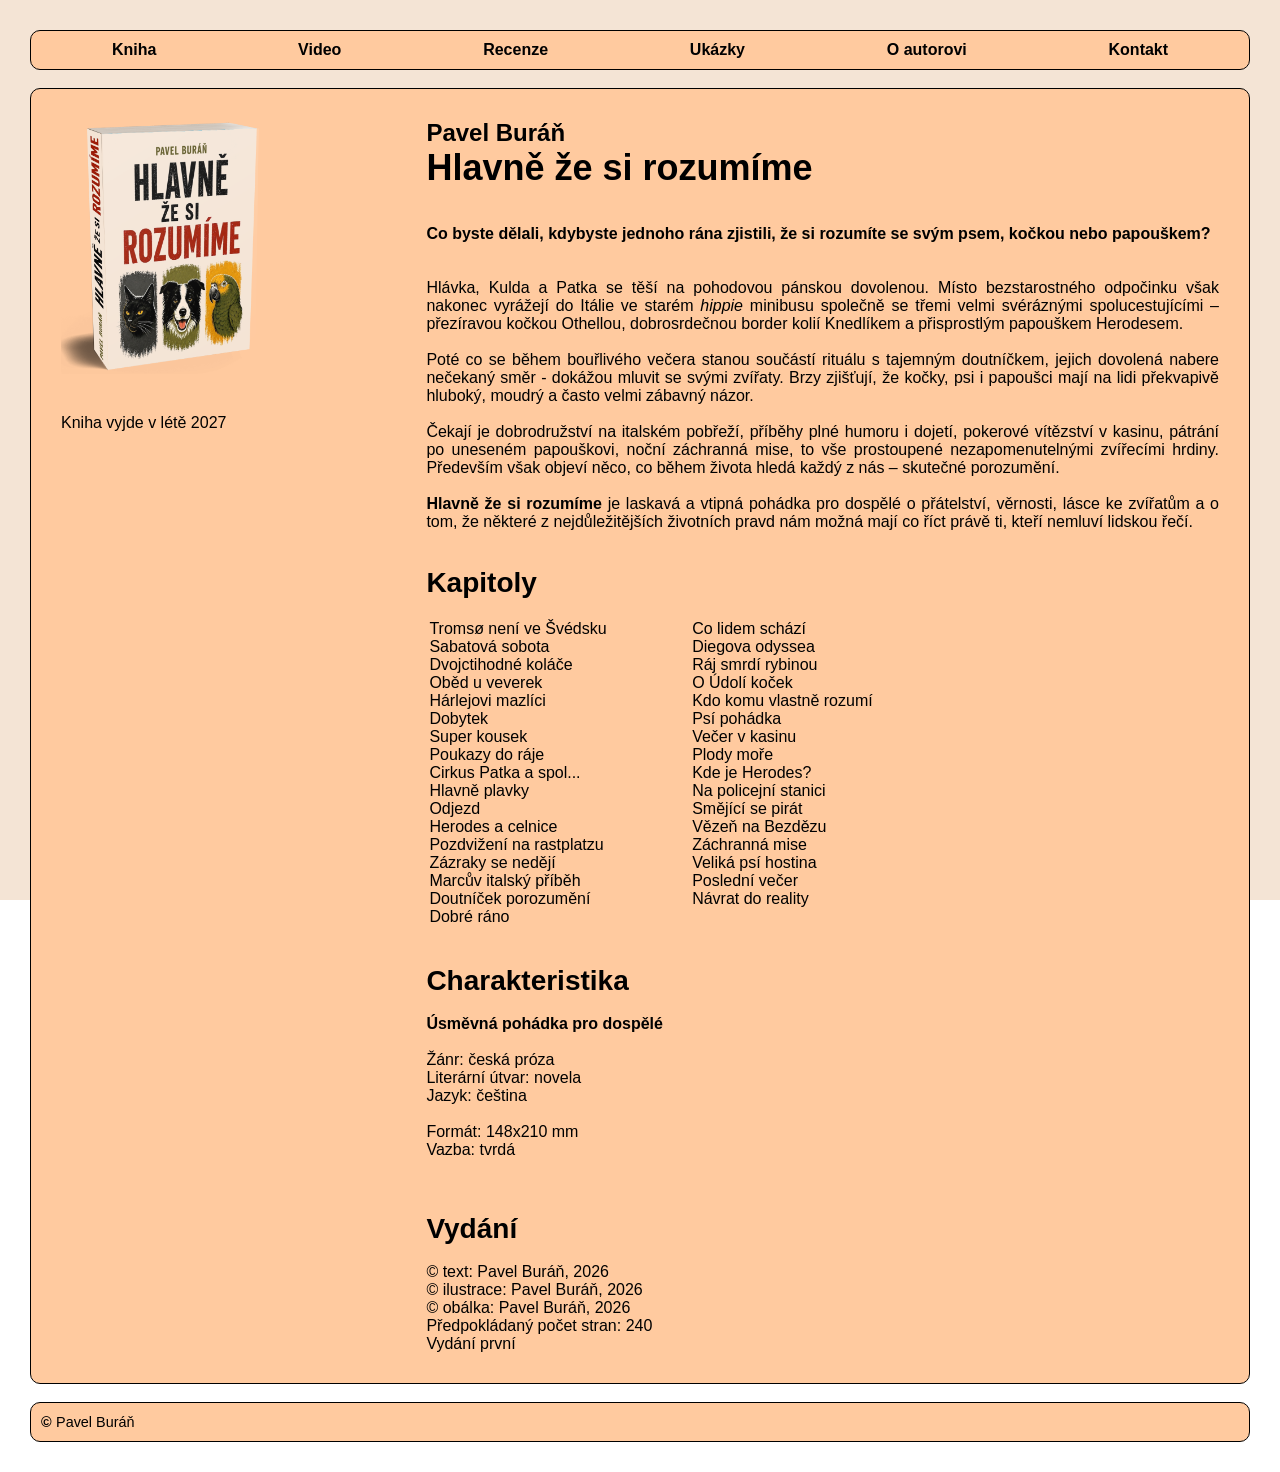
==== index.html @ d8936a41 "Commit-001" ====
<!DOCTYPE html>
<html lang="cs">
<head>
   <title>Hlavně že si rozumíme</title>
   <meta name="viewport" content="width=device-width, initial-scale=1.0" />
   <meta http-equiv="Content-Type" content="text/html" charset="UTF-8">
   <meta name="author" content="Pavel Buráň">
   <meta name="description" content="Pavel Buráň - Hlavně že si rozumíme">
   <meta name="keywords" content="pavel buran, Pavel Buran, Pavel Buráň, kniha, hlavně že si rozumíme, Hlavně že si rozumíme">
   <meta name="viewport" content="width=device-width, initial-scale=1">
   <link rel="stylesheet" type="text/css" href="css/style.css">
</head>
<script src="javascript/include.js"></script>

<div class="bg"></div>
<div class="content" width="100%">

<body>
<center>
<div data-include="included/header.html"></div>
<br>

<table class="desktop-body main" cellspacing="0" cellpadding="30" width="100%">
  <tr width="100%">
    <td valign="top" align="left" width="30%">
      <img width="200" src="images/book2.png" alt="Kniha" style="border:0px solid #999999" /><br>
      <br><br>
      <font style="font-size:16px"><div data-include="text/eshopinfo.txt"></div></font>
    </td>
    <td valign="top" align="left" width="70%">
      <font style="font-size:24px"><b><div data-include="text/author.txt"></div></b></font>
      <font style="font-size:36px"><b><div data-include="text/title.txt"></div></b></font>
      <div align="justify">
        <br><font style="font-size:16px"><div data-include="text/aboutbook.txt"></div></font>
      </div>
      <br><br>
      <font style="font-size:28px"><b>Kapitoly</b></font><br>
      <br>
      <table class="noborder">
        <tr width="100%">
          <td valign="top" align="left" width="35%">
            <font style="font-size:16px"><div data-include="text/chapters1.txt"></div></font>
          </td>
          <td valign="top" align="left" width="35%">
            <font style="font-size:16px"><div data-include="text/chapters2.txt"></div></font>
          </td>
        </tr>
      </table>
      <br><br>
      <font style="font-size:28px"><b>Charakteristika</b></font><br>
      <br>
      <font style="font-size:16px"><div data-include="text/bookinfo.txt"></div></font><br>
      <br><br>
      <font style="font-size:28px"><b>Vydání</b></font><br>
      <br>
      <font style="font-size:16px"><div data-include="text/tiraz.txt"></div></font>
    </td>
  </tr>
</table>

<table class="mobile-body main" cellspacing="0" cellpadding="30" width="100%">
  <tr width="100%">
    <td valign="top" align="left" width="100%">
      <img width="200" src="images/book.png" alt="Kniha" style="border:0px solid #999999" /><br>
      <br><br>
      <font style="font-size:24px"><div data-include="text/eshopinfo.txt"></div></font>
      <br><br><br>
      <font style="font-size:24px"><b><div data-include="text/author.txt"></div></b></font>
      <font style="font-size:50px"><b><div data-include="text/title.txt"></div></b></font>
      <div align="left">
        <br><font style="font-size:24px"><div data-include="text/aboutbook.txt"></div></font>
      </div>
      <br><br>
      <font style="font-size:28px"><b>Kapitoly</b></font><br>
      <br>
      <table class="noborder">
        <tr width="100%">
          <td valign="top" align="left" width="35%">
            <font style="font-size:16px"><div data-include="text/chapters1.txt"></div></font>
          </td>
          <td valign="top" align="left" width="35%">
            <font style="font-size:16px"><div data-include="text/chapters2.txt"></div></font>
          </td>
        </tr>
      </table>
      <br><br>
      <font style="font-size:28px"><b>Charakteristika</b></font><br>
      <br>
      <font style="font-size:24px"><div data-include="text/bookinfo.txt"></div></font><br>
      <br><br>
      <font style="font-size:28px"><b>Vydání</b></font><br>
      <br>
      <font style="font-size:24px"><div data-include="text/tiraz.txt"></div></font>
    </td>
  </tr>
</table>

<br>
<div data-include="included/footer.html"></div>
</center>

<script src="javascript/menu.js"></script>
</body>

</div>

</html>
---- css/style.css ----
body {
  font-family : Verdana, Geneva, Arial, Helvetica, sans-serif;
  font-size   : 16px;
  color       : #000000;
  font-weight : normal;
  margin      : 0px 0px 0px 0px;
  padding     : 0px 0px 0px 0px;
  spacing     : 0px;
}

.bg {
  /* background-image  : url('../images/panorama.jpg'); */
  /* background-repeat : no-repeat; */
  /* background-size   : cover; */
  height           : 100vh;
  width            : 100vw;
  margin           : -30px 0px 0px 0px;
  position         : fixed;
  background-color : #F4E4D5;
}

.content{
  position : relative;
  margin   : 30px 30px 30px 30px;
}

A {
  font-family     : Verdana, Geneva, Arial, Helvetica, sans-serif;
  font-size       : 16px;
  text-decoration : underline;
  color           : #2222aa;
  font-weight     : bold;
}

A:hover {
  font-family     : Verdana, Geneva, Arial, Helvetica, sans-serif;
  font-size       : 16px;
  text-decoration : underline;
  color           : #777777;
  font-weight     : bold;
}

A.header {
  font-family     : Verdana, Geneva, Arial, Helvetica, sans-serif;
  font-size       : 16px;
  text-decoration : none;
  color           : #000000;
  font-weight     : bold;
}

A.header:hover {
  font-family     : Verdana, Geneva, Arial, Helvetica, sans-serif;
  font-size       : 16px;
  text-decoration : none;
  color           : #777777;
  font-weight     : bold;
}

H1 {
  font-family : Verdana, Geneva, Arial, Helvetica, sans-serif;
  font-size   : 24px;
}

H2 {
  font-family : Verdana, Geneva, Arial, Helvetica, sans-serif;
  font-size   : 20px;
}

H3 {
  font-family : Verdana, Geneva, Arial, Helvetica, sans-serif;
  font-size   : 16px;
}

H4 {
  font-family : Verdana, Geneva, Arial, Helvetica, sans-serif;
  font-size   : 14px;
}

TABLE.bordered {
  font-size        : 100%;
  border-left      : 1px solid #000000;
  border-right     : 1px solid #000000;
  border-top       : 1px solid #000000;
  border-bottom    : 1px solid #000000;
  padding          : 0 0 0 0;
  margin           : 0px 0px 0px 0px;
  color            : #000000;
  background-color : #000000;
}

TABLE.header {
  font-size        : 100%;
  border-left      : 1px solid #000000;
  border-right     : 1px solid #000000;
  border-top       : 1px solid #000000;
  border-bottom    : 1px solid #000000;
  border-radius    : 10px;
  padding          : 0 0 0 0;
  margin           : 0px 0px 0px 0px;
  color            : #000000;
  background-color : #FFCA9F;
}

TABLE.main {
  font-size        : 100%;
  border-left      : 1px solid #000000;
  border-right     : 1px solid #000000;
  border-top       : 1px solid #000000;
  border-bottom    : 1px solid #000000;
  border-radius    : 10px;
  padding          : 0 0 0 0;
  margin           : 0px 0px 0px 0px;
  color            : #000000;
  background-color : #FFCA9F;
}

TABLE.footer {
  font-size        : 100%;
  border-left      : 1px solid #000000;
  border-right     : 1px solid #000000;
  border-top       : 1px solid #000000;
  border-bottom    : 1px solid #000000;
  border-radius    : 10px;
  padding          : 0 0 0 0;
  margin           : 0px 0px 0px 0px;
  color            : #000000;
  background-color : #FFCA9F;
}

TABLE.noborder {
  font-size     : 100%;
  border-left   : 0px;
  border-right  : 0px;
  border-top    : 0px;
  border-bottom : 0px;
  padding       : 0 0 0 0;
  color         : #000000;
}

DIV.bookimage {
  border-left      : 0px solid #000000;
  border-right     : 0px solid #000000;
  border-top       : 0px solid #000000;
  border-bottom    : 0px solid #000000;
  padding          : 30px 20px 30px 20px;
  margin           : 0 0 0 0;
  color            : #000000;
  background-color : rgb(0,0,0);
  background-color : rgba(0,0,0,0.6);
}

DIV.success-message {
  margin-bottom : 20px;
  font-size     : 18px;
  color         : green;
}

DIV.error-message {
  margin-bottom : 20px;
  font-size     : 18px;
  color         : red;
}

.floated_img {
  float            : left;
  background-color : #000000;
  padding          : 10px 10px 10px 10px;
  margin           : 0px 0px 0px 0px;
  border-radius    : 15px;
  text-align       : center;
}

.author_img {
  float            : left;
  background-color : #000000;
  padding          : 5px 15px 0px 0px;
  margin           : 0px 0px 0px 0px;
}

.textfield {
  font-family      : Verdana, Geneva, Arial, Helvetica, sans-serif;
  font-size        : 14px;
  border           : 1px solid #000000;
  border-radius    : 5px;
  padding          : 5px 10px 5px 10px;
  text-decoration  : none;
  color            : #000000;
  background-color : #ffffff;
  font-weight      : normal;
}

.submitbutton {
    border-radius  : 10px;
  border           : 1px solid #000000;
  padding          : 15px 30px 18px 30px;
  text-align       : center;
  display          : inline-block;
  cursor           : pointer;
  font-family      : Verdana, Geneva, Arial, Helvetica, sans-serif;
  font-size        : 16px;
  text-decoration  : none;
  color            : #ffffff;
  background-color : #111144;
  font-weight      : bold;
}

.submitbutton:disabled {
    background-color : #cccccc;
    color            : #666666;
    border-color     : #999999;
    cursor           : not-allowed;
    opacity          : 0.6;
}

MENU {
  border-left   : 0px solid #000000;
  border-right  : 0px solid #000000;
  border-top    : 0px solid #000000;
  border-bottom : 0px solid #000000;
  font-size     : 100%;
  padding       : 0 0 0 0;
  margin        : 0px 0px 0px 0px;
  color         : #000000;
}

LI {
  flex-grow   : 1;
  white-space : nowrap;
  padding     : 0 20px 0 20px;
  text-align  : center;
}

menu.ios {
  display        : flex;
  flex-direction : row;
  flex-wrap      : wrap;
  align-content  : flex-start;
  line-height    : 2;
  list-style     : none;
}

nav {
  border-left      : 1px solid #000000;
  border-right     : 1px solid #000000;
  border-top       : 1px solid #000000;
  border-bottom    : 1px solid #000000;
  border-radius    : 10px;
  padding          : 0 0 0 0;
  margin           : 0px 0px 0px 0px;
  color            : #000000;
  background-color : #FFCA9F;
}

nav ul {
  list-style : none;
  padding    : 0 0 0 10px;
}

nav ul li {
  display    : inline-block;
  text-align : left;
}

nav a {
  display         : inline-block;
  line-height     : 2;
  text-decoration : none;
}

nav ul li ul {
  position      : absolute;
  margin        : 0px 0px 0px 20px;
  background    : #ffffff;
  border-radius : 10px;
  left          : -300;
  padding       : 10 10 10 10;
}

nav ul li ul li {
  display  : list-item;
  position : relative;
}

nav ul li:focus > ul, nav ul li:active > ul {
  left : 50;
}

nav a:focus + ul, nav a:active + ul {
  left : 50;
}

.menu-content {
    display : none;
}

.menu-content.open {
    display : block;
    z-index : 9999;
}

/* Mobile defaults */
@media (max-width: 600px) {
  .desktop-header {display : none;}
  .desktop-body   {display : none;}

  .mobile-header {display : block;}
  .mobile-body   {display : table;}
}

/* Desktop from 601 px */
@media (min-width: 601px) {
  .desktop-header {display : table;}
  .desktop-body   {display : table;}

  .mobile-header {display : none;}
  .mobile-body   {display : none;}
}
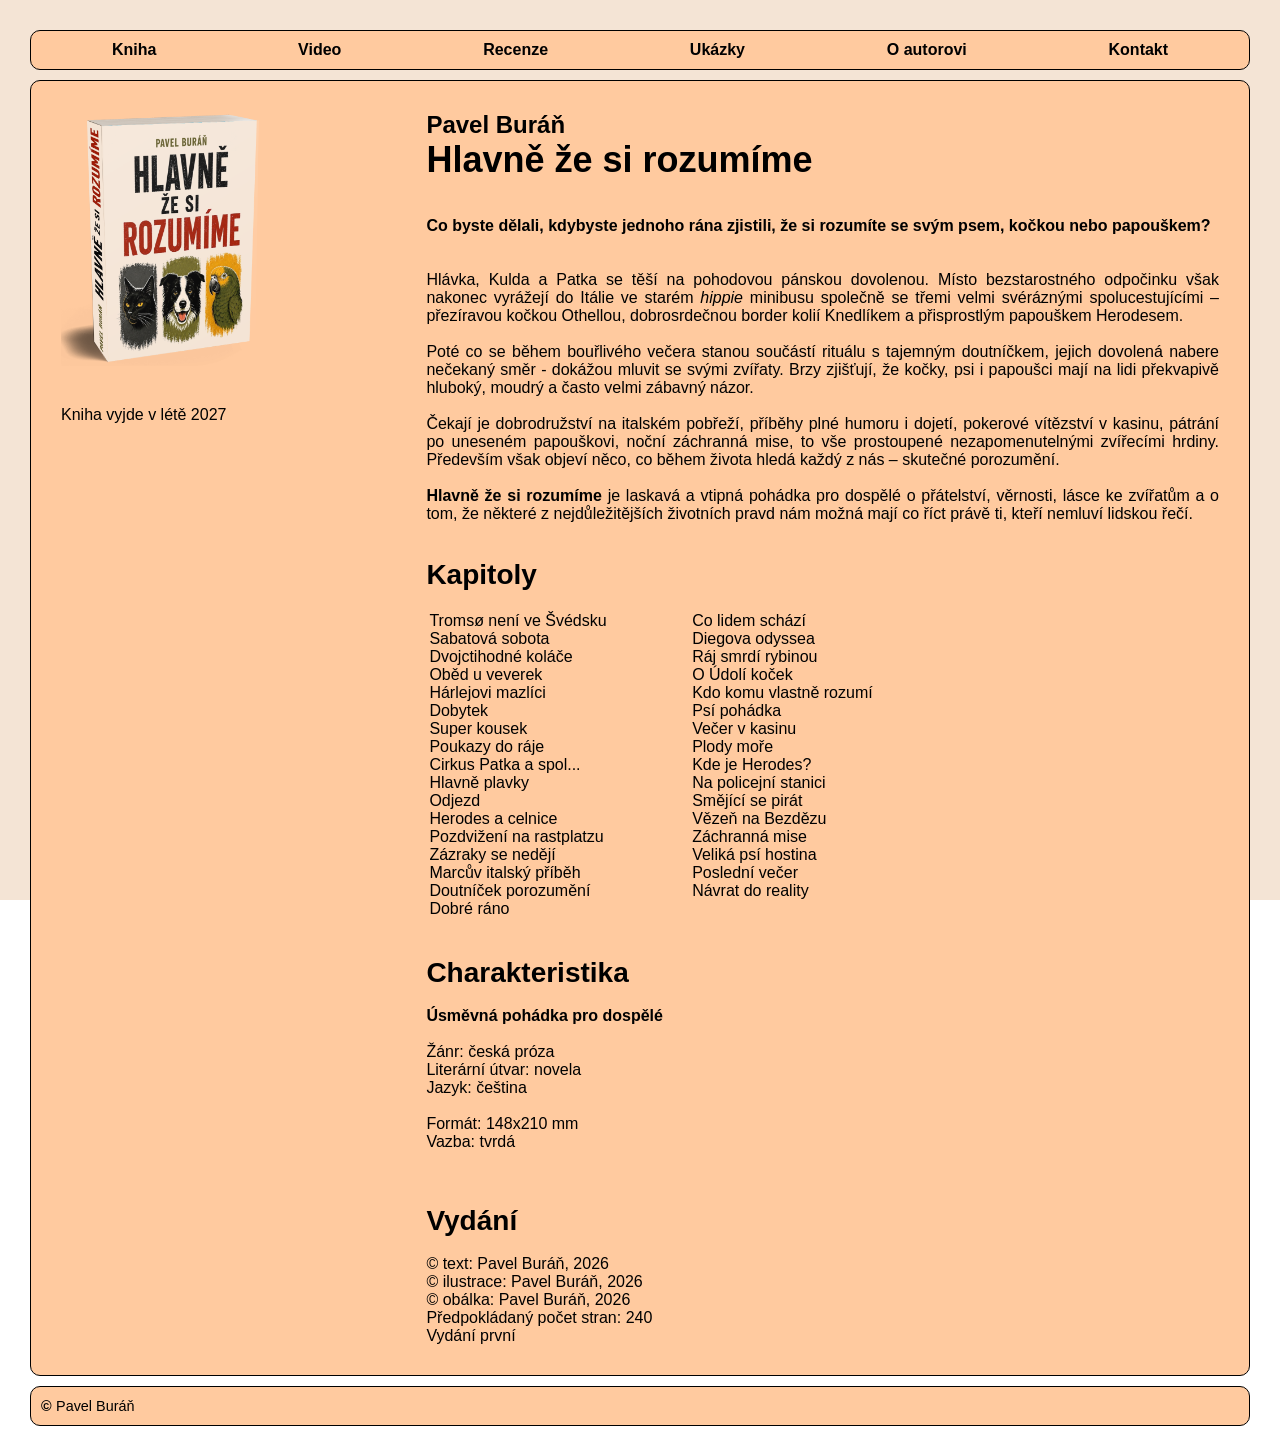
==== commit fdb6263d: "Commit-002" ====
--- a/index.html
+++ b/index.html
@@ -18,7 +18,6 @@
 <body>
 <center>
 <div data-include="included/header.html"></div>
-<br>
 
 <table class="desktop-body main" cellspacing="0" cellpadding="30" width="100%">
   <tr width="100%">
@@ -95,7 +94,6 @@
   </tr>
 </table>
 
-<br>
 <div data-include="included/footer.html"></div>
 </center>
 
--- a/css/style.css
+++ b/css/style.css
@@ -9,20 +9,40 @@
   spacing     : 0px;
 }
 
-.bg {
-  /* background-image  : url('../images/panorama.jpg'); */
-  /* background-repeat : no-repeat; */
-  /* background-size   : cover; */
-  height           : 100vh;
-  width            : 100vw;
-  margin           : -30px 0px 0px 0px;
-  position         : fixed;
-  background-color : #F4E4D5;
-}
-
-.content{
-  position : relative;
-  margin   : 30px 30px 30px 30px;
+/* Mobile defaults */
+@media (max-width: 600px) {
+  .content{
+    position : relative;
+    margin   : 10px 10px 10px 10px;
+  }
+  .bg {
+    /* background-image  : url('../images/panorama.jpg'); */
+    /* background-repeat : no-repeat; */
+    /* background-size   : cover; */
+    height           : 100vh;
+    width            : 100vw;
+    margin           : -10px 0px 0px 0px;
+    position         : fixed;
+    background-color : #F4E4D5;
+  }
+}
+
+/* Desktop from 601 px */
+@media (min-width: 601px) {
+  .content{
+    position : relative;
+    margin   : 30px 30px 30px 30px;
+  }
+  .bg {
+    /* background-image  : url('../images/panorama.jpg'); */
+    /* background-repeat : no-repeat; */
+    /* background-size   : cover; */
+    height           : 100vh;
+    width            : 100vw;
+    margin           : -30px 0px 0px 0px;
+    position         : fixed;
+    background-color : #F4E4D5;
+  }
 }
 
 A {
@@ -99,6 +119,7 @@
   padding          : 0 0 0 0;
   margin           : 0px 0px 0px 0px;
   color            : #000000;
+  margin-bottom    : 10px;
   background-color : #FFCA9F;
 }
 
@@ -112,6 +133,7 @@
   padding          : 0 0 0 0;
   margin           : 0px 0px 0px 0px;
   color            : #000000;
+  margin-bottom    : 10px;
   background-color : #FFCA9F;
 }
 
@@ -249,6 +271,7 @@
   padding          : 0 0 0 0;
   margin           : 0px 0px 0px 0px;
   color            : #000000;
+  margin-bottom    : 10px;
   background-color : #FFCA9F;
 }
 
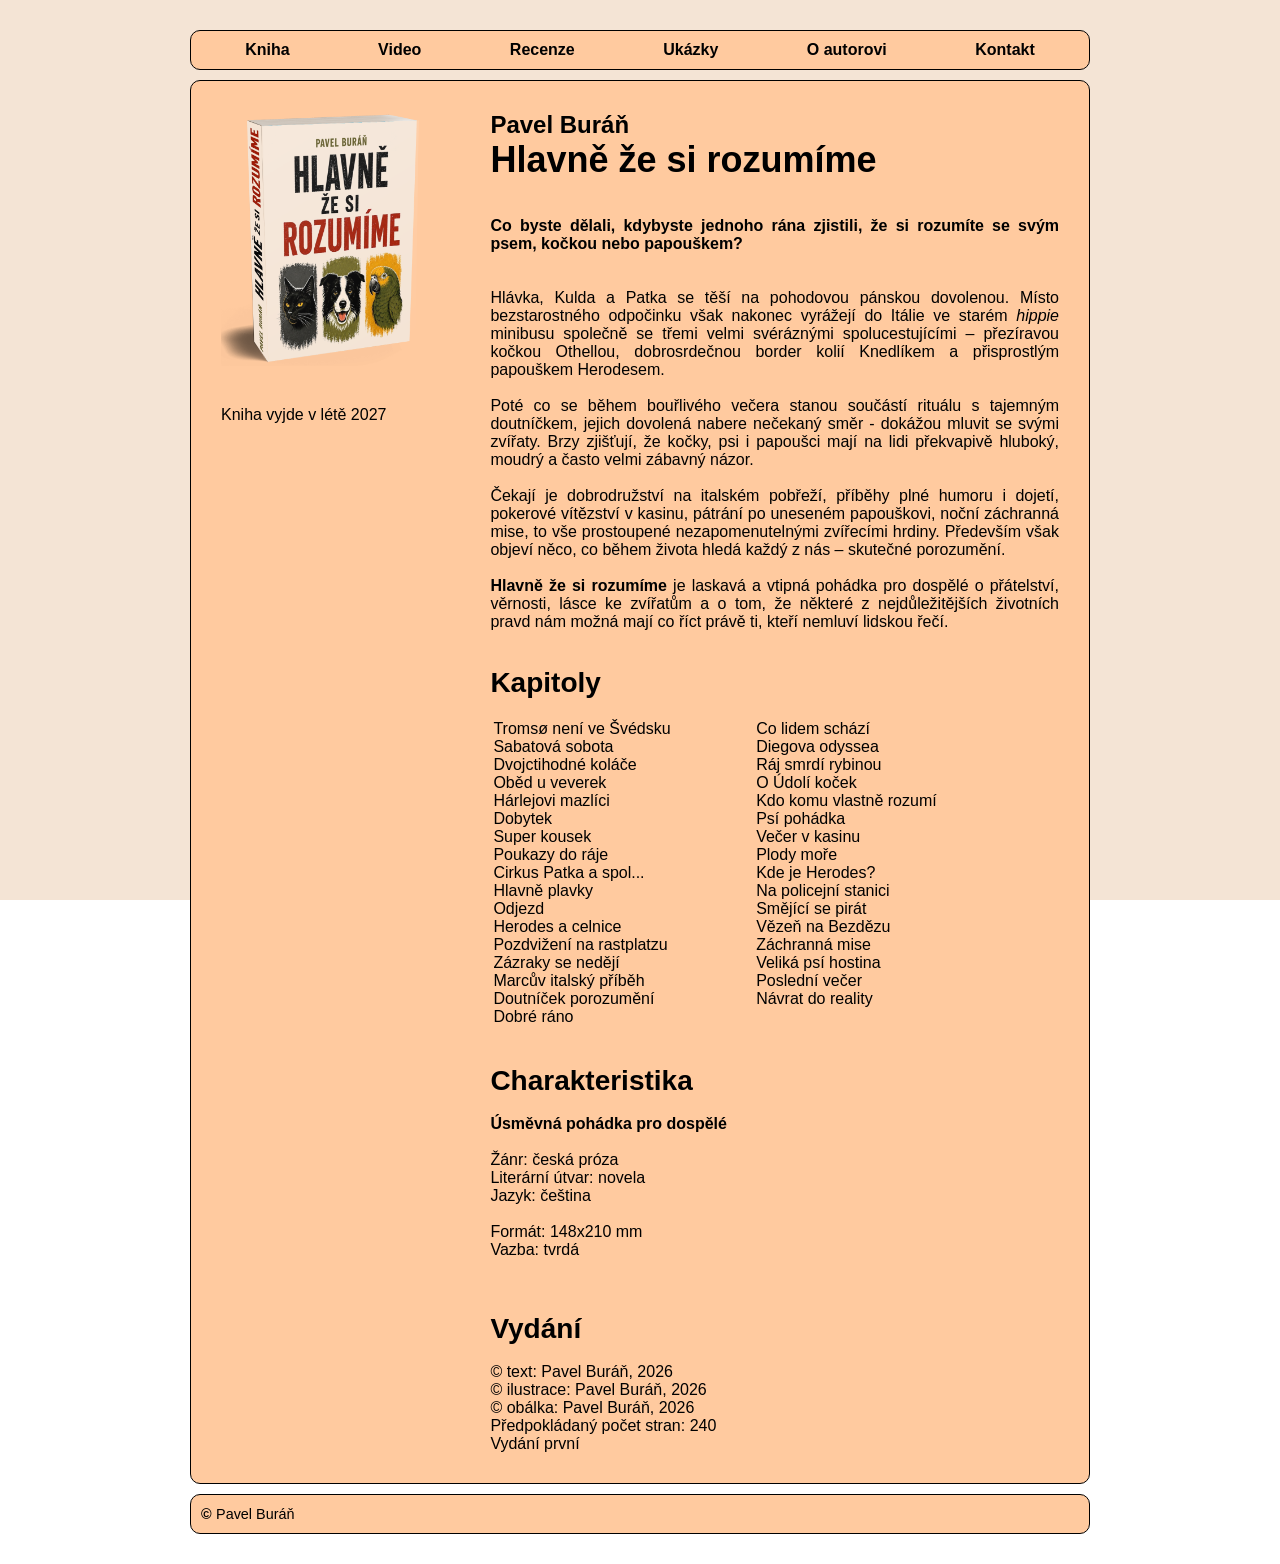
==== commit a479484b: "Commit-004" ====
--- a/index.html
+++ b/index.html
@@ -19,7 +19,7 @@
 <center>
 <div data-include="included/header.html"></div>
 
-<table class="desktop-body main" cellspacing="0" cellpadding="30" width="100%">
+<table class="desktop-body main" cellspacing="0" cellpadding="30" width="900">
   <tr width="100%">
     <td valign="top" align="left" width="30%">
       <img width="200" src="images/book2.png" alt="Kniha" style="border:0px solid #999999" /><br>
@@ -60,7 +60,7 @@
 <table class="mobile-body main" cellspacing="0" cellpadding="30" width="100%">
   <tr width="100%">
     <td valign="top" align="left" width="100%">
-      <img width="200" src="images/book.png" alt="Kniha" style="border:0px solid #999999" /><br>
+      <img width="200" src="images/book2.png" alt="Kniha" style="border:0px solid #999999" /><br>
       <br><br>
       <font style="font-size:24px"><div data-include="text/eshopinfo.txt"></div></font>
       <br><br><br>
--- a/css/style.css
+++ b/css/style.css
@@ -228,11 +228,11 @@
 }
 
 .submitbutton:disabled {
-    background-color : #cccccc;
-    color            : #666666;
-    border-color     : #999999;
-    cursor           : not-allowed;
-    opacity          : 0.6;
+  background-color : #cccccc;
+  color            : #666666;
+  border-color     : #999999;
+  cursor           : not-allowed;
+  opacity          : 0.6;
 }
 
 MENU {
@@ -314,28 +314,32 @@
 }
 
 .menu-content {
-    display : none;
+  display : none;
 }
 
 .menu-content.open {
-    display : block;
-    z-index : 9999;
+  display : block;
+  z-index : 9999;
 }
 
 /* Mobile defaults */
 @media (max-width: 600px) {
   .desktop-header {display : none;}
   .desktop-body   {display : none;}
-
-  .mobile-header {display : block;}
-  .mobile-body   {display : table;}
+  .desktop-footer {display : none;}
+
+  .mobile-header  {display : block;}
+  .mobile-body    {display : table;}
+  .mobile-footer  {display : table;}
 }
 
 /* Desktop from 601 px */
 @media (min-width: 601px) {
   .desktop-header {display : table;}
   .desktop-body   {display : table;}
-
-  .mobile-header {display : none;}
-  .mobile-body   {display : none;}
-}
+  .desktop-footer {display : table;}
+
+  .mobile-header  {display : none;}
+  .mobile-body    {display : none;}
+  .mobile-footer  {display : none;}
+}
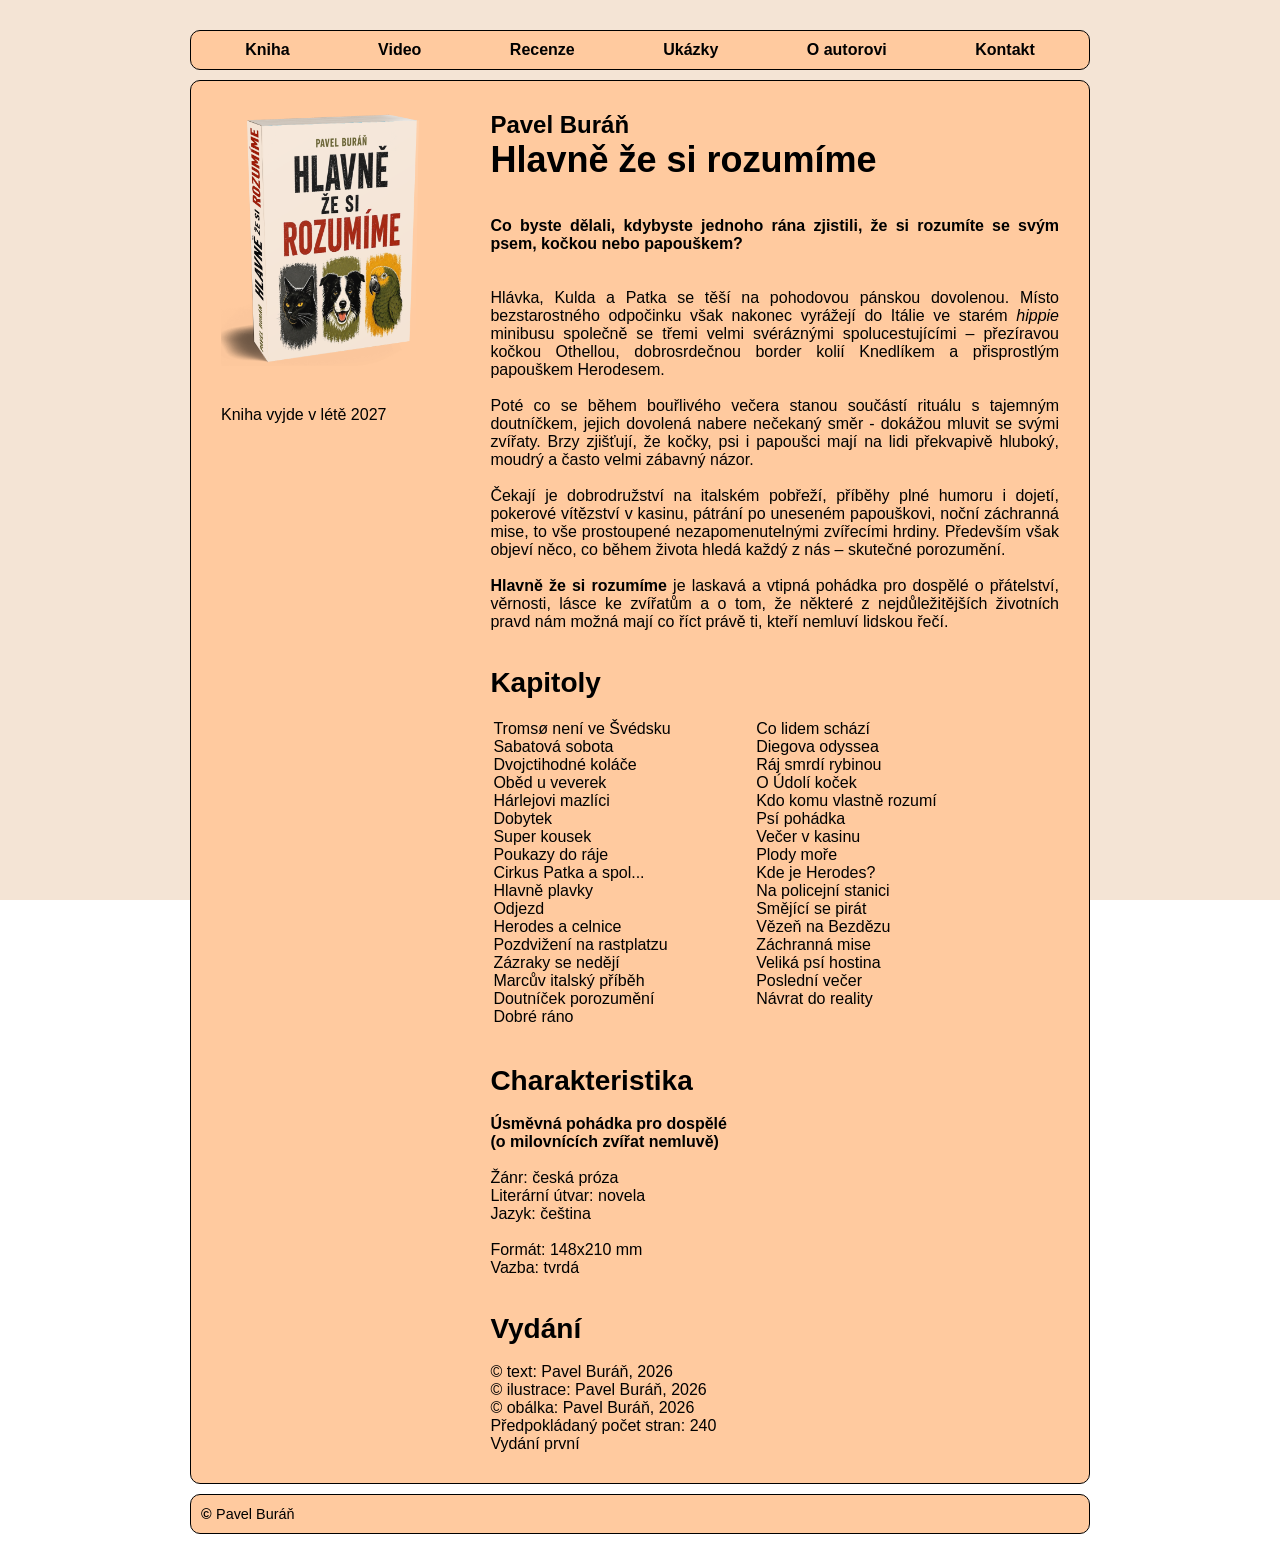
==== commit 87132ca2: "Commit-005" ====
--- a/index.html
+++ b/index.html
@@ -49,7 +49,7 @@
       <font style="font-size:28px"><b>Charakteristika</b></font><br>
       <br>
       <font style="font-size:16px"><div data-include="text/bookinfo.txt"></div></font><br>
-      <br><br>
+      <br>
       <font style="font-size:28px"><b>Vydání</b></font><br>
       <br>
       <font style="font-size:16px"><div data-include="text/tiraz.txt"></div></font>
@@ -86,7 +86,7 @@
       <font style="font-size:28px"><b>Charakteristika</b></font><br>
       <br>
       <font style="font-size:24px"><div data-include="text/bookinfo.txt"></div></font><br>
-      <br><br>
+      <br>
       <font style="font-size:28px"><b>Vydání</b></font><br>
       <br>
       <font style="font-size:24px"><div data-include="text/tiraz.txt"></div></font>
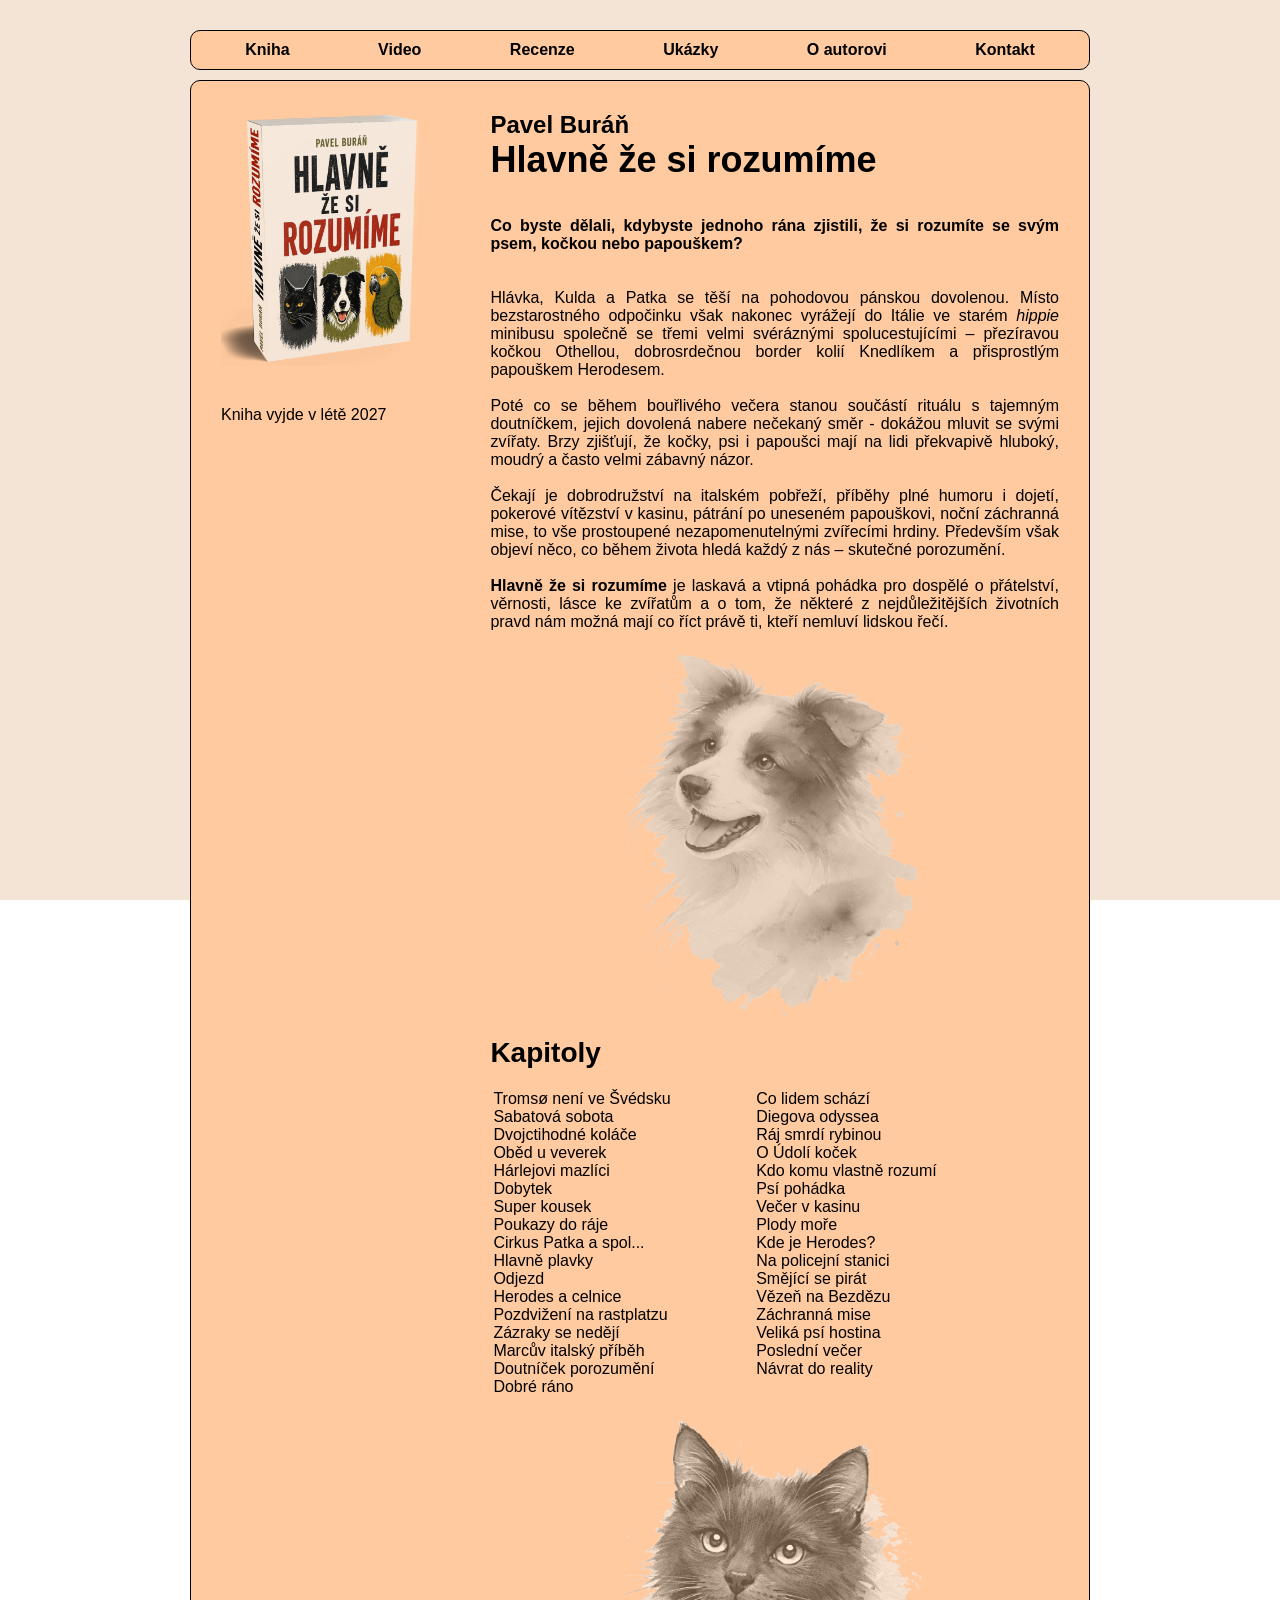
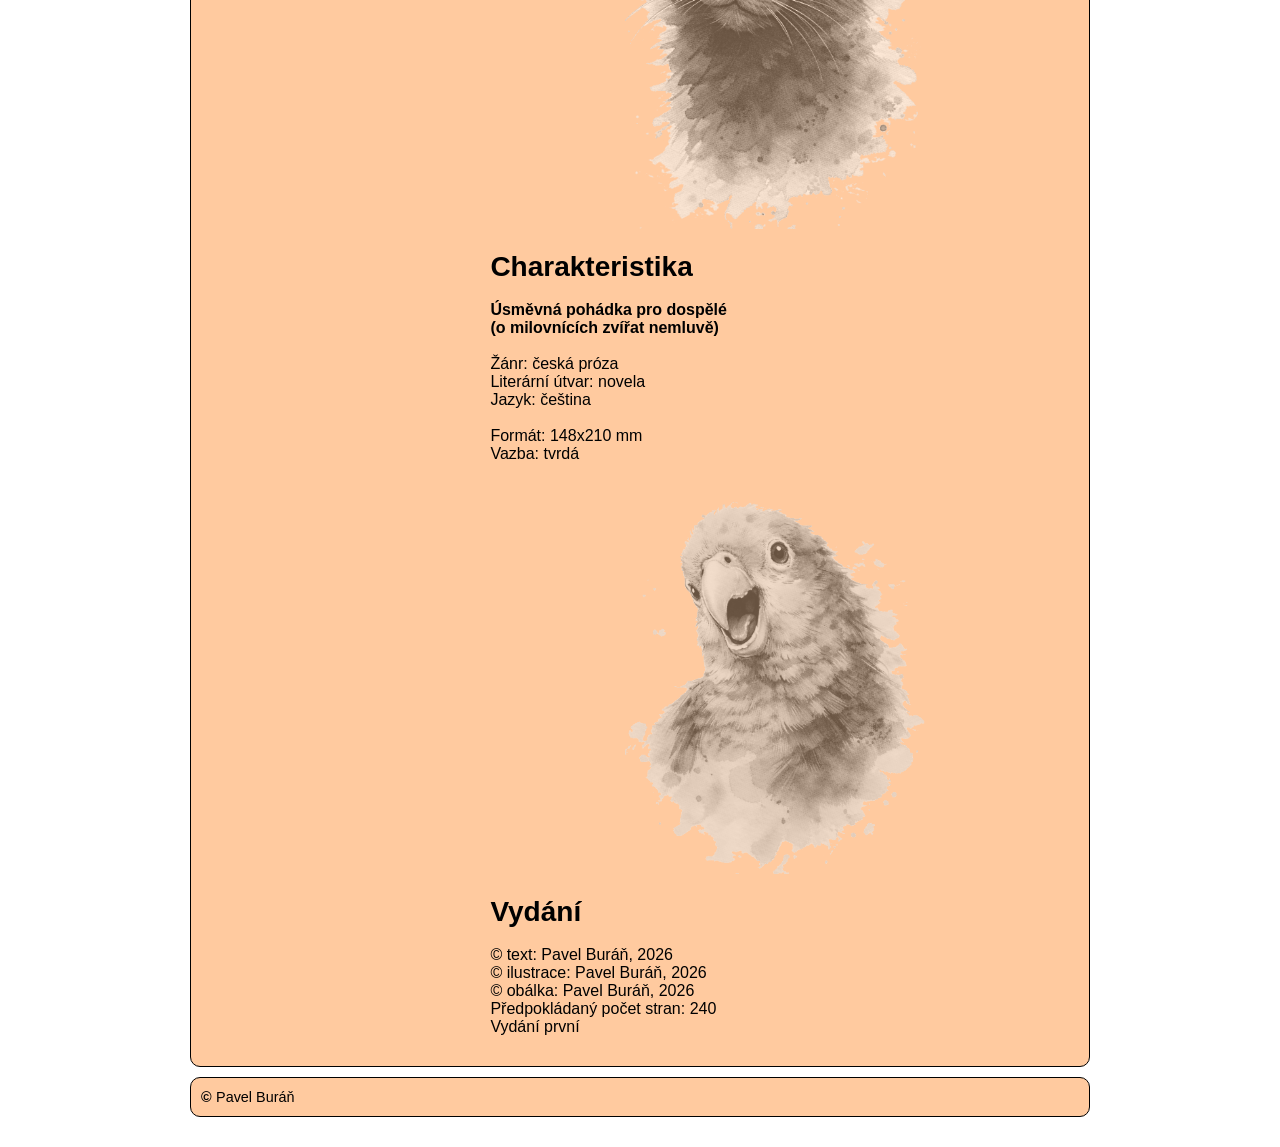
==== commit 882e7c3e: "Commit-009" ====
--- a/index.html
+++ b/index.html
@@ -32,7 +32,9 @@
       <div align="justify">
         <br><font style="font-size:16px"><div data-include="text/aboutbook.txt"></div></font>
       </div>
-      <br><br>
+      <br>
+      <center><img width="300" src="images/borderkasmall.png" alt="" style="border:0px;opacity:0.6" /></center>
+      <br>
       <font style="font-size:28px"><b>Kapitoly</b></font><br>
       <br>
       <table class="noborder">
@@ -45,10 +47,14 @@
           </td>
         </tr>
       </table>
-      <br><br>
+      <br>
+      <center><img width="300" src="images/kockasmall.png" alt="" style="border:0px;opacity:0.6" /></center>
+      <br>
       <font style="font-size:28px"><b>Charakteristika</b></font><br>
       <br>
       <font style="font-size:16px"><div data-include="text/bookinfo.txt"></div></font><br>
+      <br>
+      <center><img width="300" src="images/papouchsmall.png" alt="" style="border:0px;opacity:0.6" /></center>
       <br>
       <font style="font-size:28px"><b>Vydání</b></font><br>
       <br>
@@ -69,7 +75,9 @@
       <div align="left">
         <br><font style="font-size:24px"><div data-include="text/aboutbook.txt"></div></font>
       </div>
-      <br><br>
+      <br>
+      <center><img width="300" src="images/borderkasmall.png" alt="" style="border:0px;opacity:0.6" /></center>
+      <br>
       <font style="font-size:28px"><b>Kapitoly</b></font><br>
       <br>
       <table class="noborder">
@@ -82,10 +90,14 @@
           </td>
         </tr>
       </table>
-      <br><br>
+      <br>
+      <center><img width="300" src="images/kockasmall.png" alt="" style="border:0px;opacity:0.6" /></center>
+      <br>
       <font style="font-size:28px"><b>Charakteristika</b></font><br>
       <br>
       <font style="font-size:24px"><div data-include="text/bookinfo.txt"></div></font><br>
+      <br>
+      <center><img width="300" src="images/papouchsmall.png" alt="" style="border:0px;opacity:0.6" /></center>
       <br>
       <font style="font-size:28px"><b>Vydání</b></font><br>
       <br>
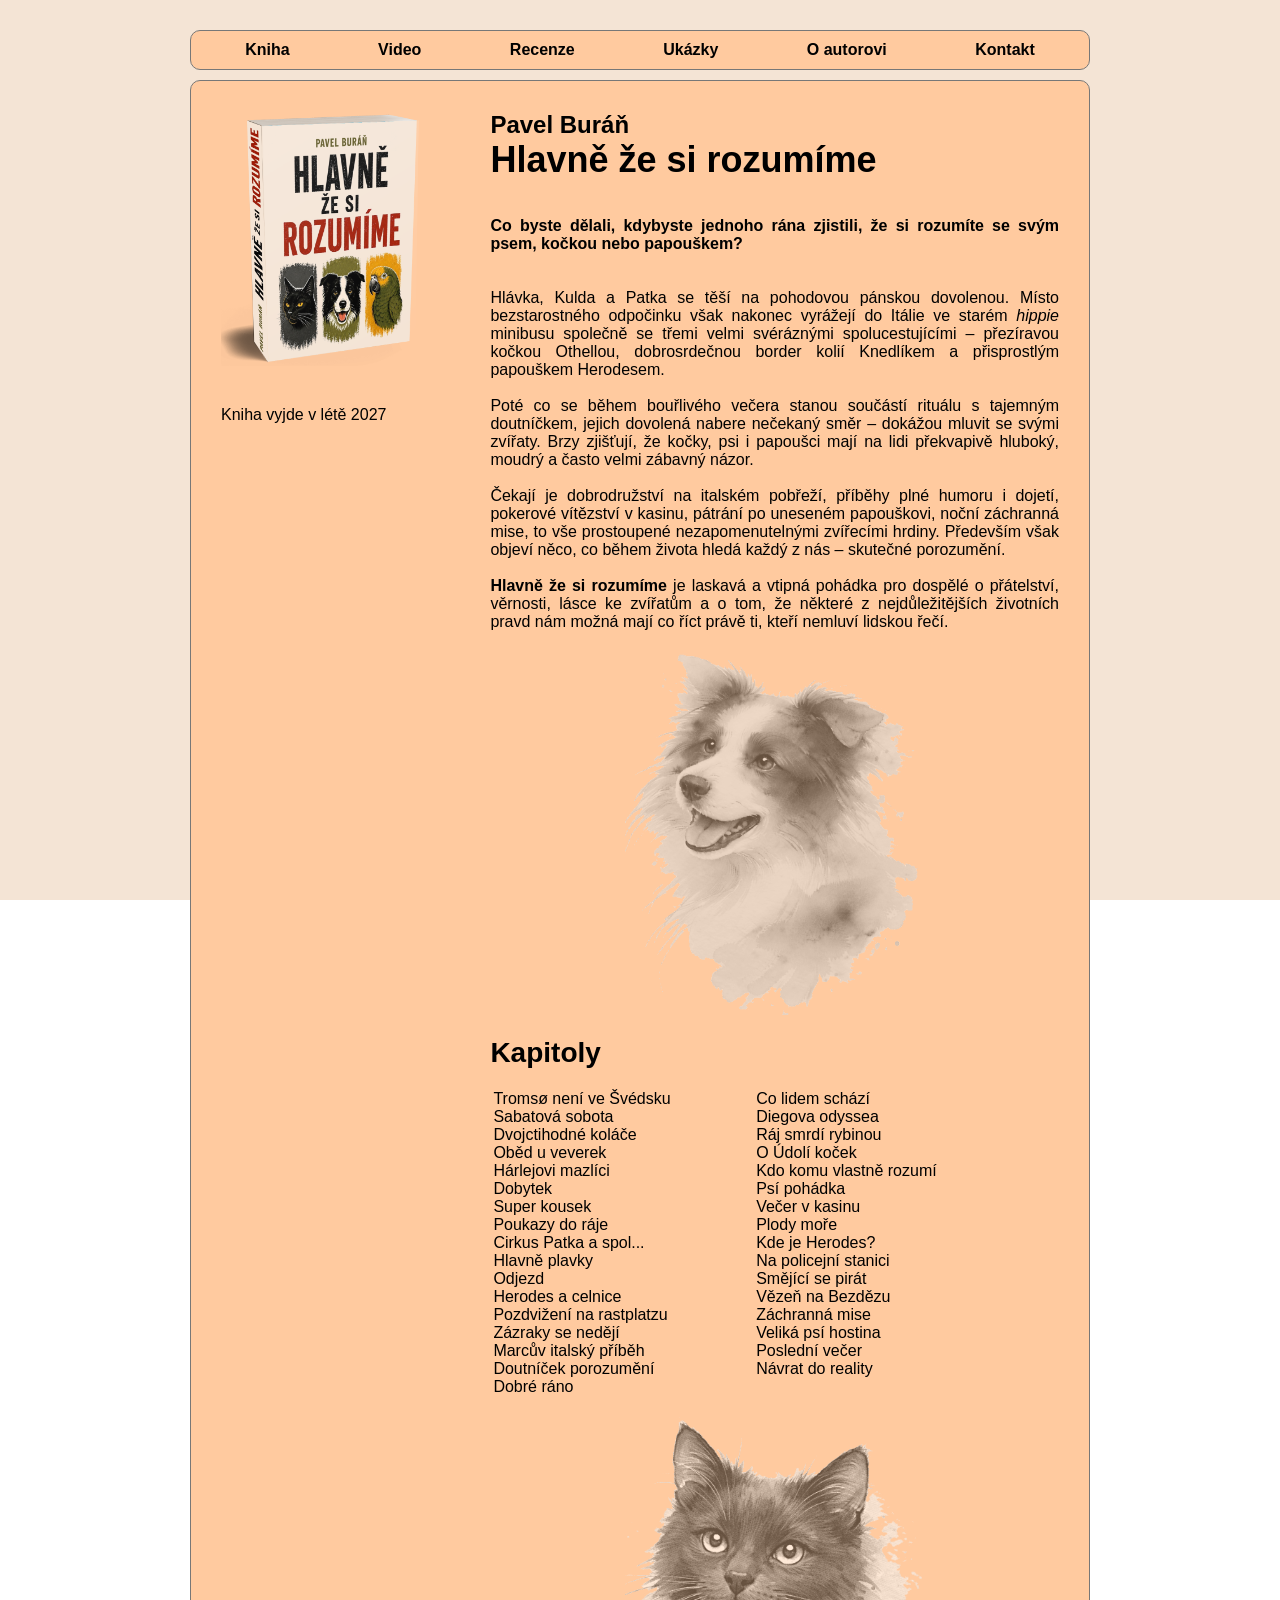
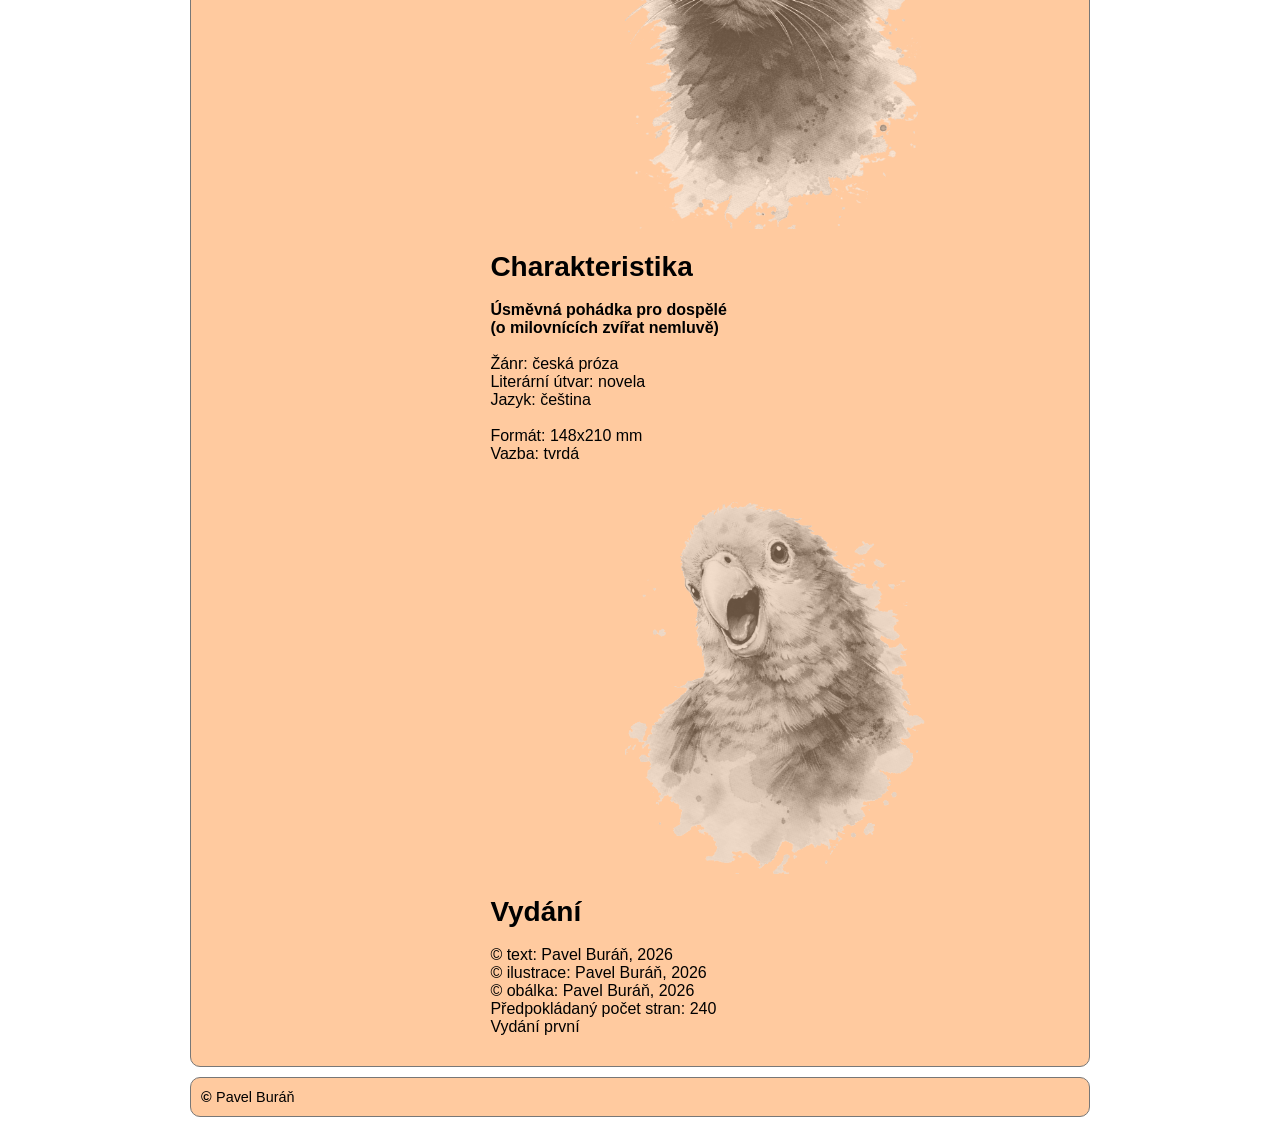
==== commit 0e47e56b: "Commit-011" ====
--- a/index.html
+++ b/index.html
@@ -1,14 +1,20 @@
 <!DOCTYPE html>
 <html lang="cs">
 <head>
-   <title>Hlavně že si rozumíme</title>
-   <meta name="viewport" content="width=device-width, initial-scale=1.0" />
-   <meta http-equiv="Content-Type" content="text/html" charset="UTF-8">
-   <meta name="author" content="Pavel Buráň">
-   <meta name="description" content="Pavel Buráň - Hlavně že si rozumíme">
-   <meta name="keywords" content="pavel buran, Pavel Buran, Pavel Buráň, kniha, hlavně že si rozumíme, Hlavně že si rozumíme">
-   <meta name="viewport" content="width=device-width, initial-scale=1">
-   <link rel="stylesheet" type="text/css" href="css/style.css">
+    <meta charset="UTF-8">
+    <title>Hlavně že si rozumíme | Pavel Buráň</title>
+    <meta name="viewport"    content="width=device-width, initial-scale=1">
+    <meta name="author"      content="Pavel Buráň">
+    <meta name="description" content="Oficiální stránky knihy Hlavně že si rozumíme od Pavla Buráně. Informace o knize, ukázky kapitol, charakteristika postav, vydání a možnosti objednání.">
+    <meta name="robots"      content="index,follow">
+    <meta name="theme-color" content="#ffffff">
+    <meta property="og:title"       content="Hlavně že si rozumíme">
+    <meta property="og:description" content="Oficiální stránky knihy Hlavně že si rozumíme od Pavla Buráně.">
+    <meta property="og:type"        content="website">
+    <meta property="og:url"         content="https://hlavnezesirozumime.cz/">
+    <meta property="og:image"       content="https://hlavnezesirozumime.cz/images/book2.png">
+    <link rel="canonical"  href="https://hlavnezesirozumime.cz/">
+    <link rel="stylesheet" href="css/style.css">
 </head>
 <script src="javascript/include.js"></script>
 
--- a/css/style.css
+++ b/css/style.css
@@ -111,10 +111,10 @@
 
 TABLE.header {
   font-size        : 100%;
-  border-left      : 1px solid #000000;
-  border-right     : 1px solid #000000;
-  border-top       : 1px solid #000000;
-  border-bottom    : 1px solid #000000;
+  border-left      : 1px solid #777777;
+  border-right     : 1px solid #777777;
+  border-top       : 1px solid #777777;
+  border-bottom    : 1px solid #777777;
   border-radius    : 10px;
   padding          : 0 0 0 0;
   margin           : 0px 0px 0px 0px;
@@ -125,10 +125,10 @@
 
 TABLE.main {
   font-size        : 100%;
-  border-left      : 1px solid #000000;
-  border-right     : 1px solid #000000;
-  border-top       : 1px solid #000000;
-  border-bottom    : 1px solid #000000;
+  border-left      : 1px solid #777777;
+  border-right     : 1px solid #777777;
+  border-top       : 1px solid #777777;
+  border-bottom    : 1px solid #777777;
   border-radius    : 10px;
   padding          : 0 0 0 0;
   margin           : 0px 0px 0px 0px;
@@ -139,10 +139,10 @@
 
 TABLE.footer {
   font-size        : 100%;
-  border-left      : 1px solid #000000;
-  border-right     : 1px solid #000000;
-  border-top       : 1px solid #000000;
-  border-bottom    : 1px solid #000000;
+  border-left      : 1px solid #777777;
+  border-right     : 1px solid #777777;
+  border-top       : 1px solid #777777;
+  border-bottom    : 1px solid #777777;
   border-radius    : 10px;
   padding          : 0 0 0 0;
   margin           : 0px 0px 0px 0px;
@@ -263,10 +263,10 @@
 }
 
 nav {
-  border-left      : 1px solid #000000;
-  border-right     : 1px solid #000000;
-  border-top       : 1px solid #000000;
-  border-bottom    : 1px solid #000000;
+  border-left      : 1px solid #777777;
+  border-right     : 1px solid #777777;
+  border-top       : 1px solid #777777;
+  border-bottom    : 1px solid #777777;
   border-radius    : 10px;
   padding          : 0 0 0 0;
   margin           : 0px 0px 0px 0px;
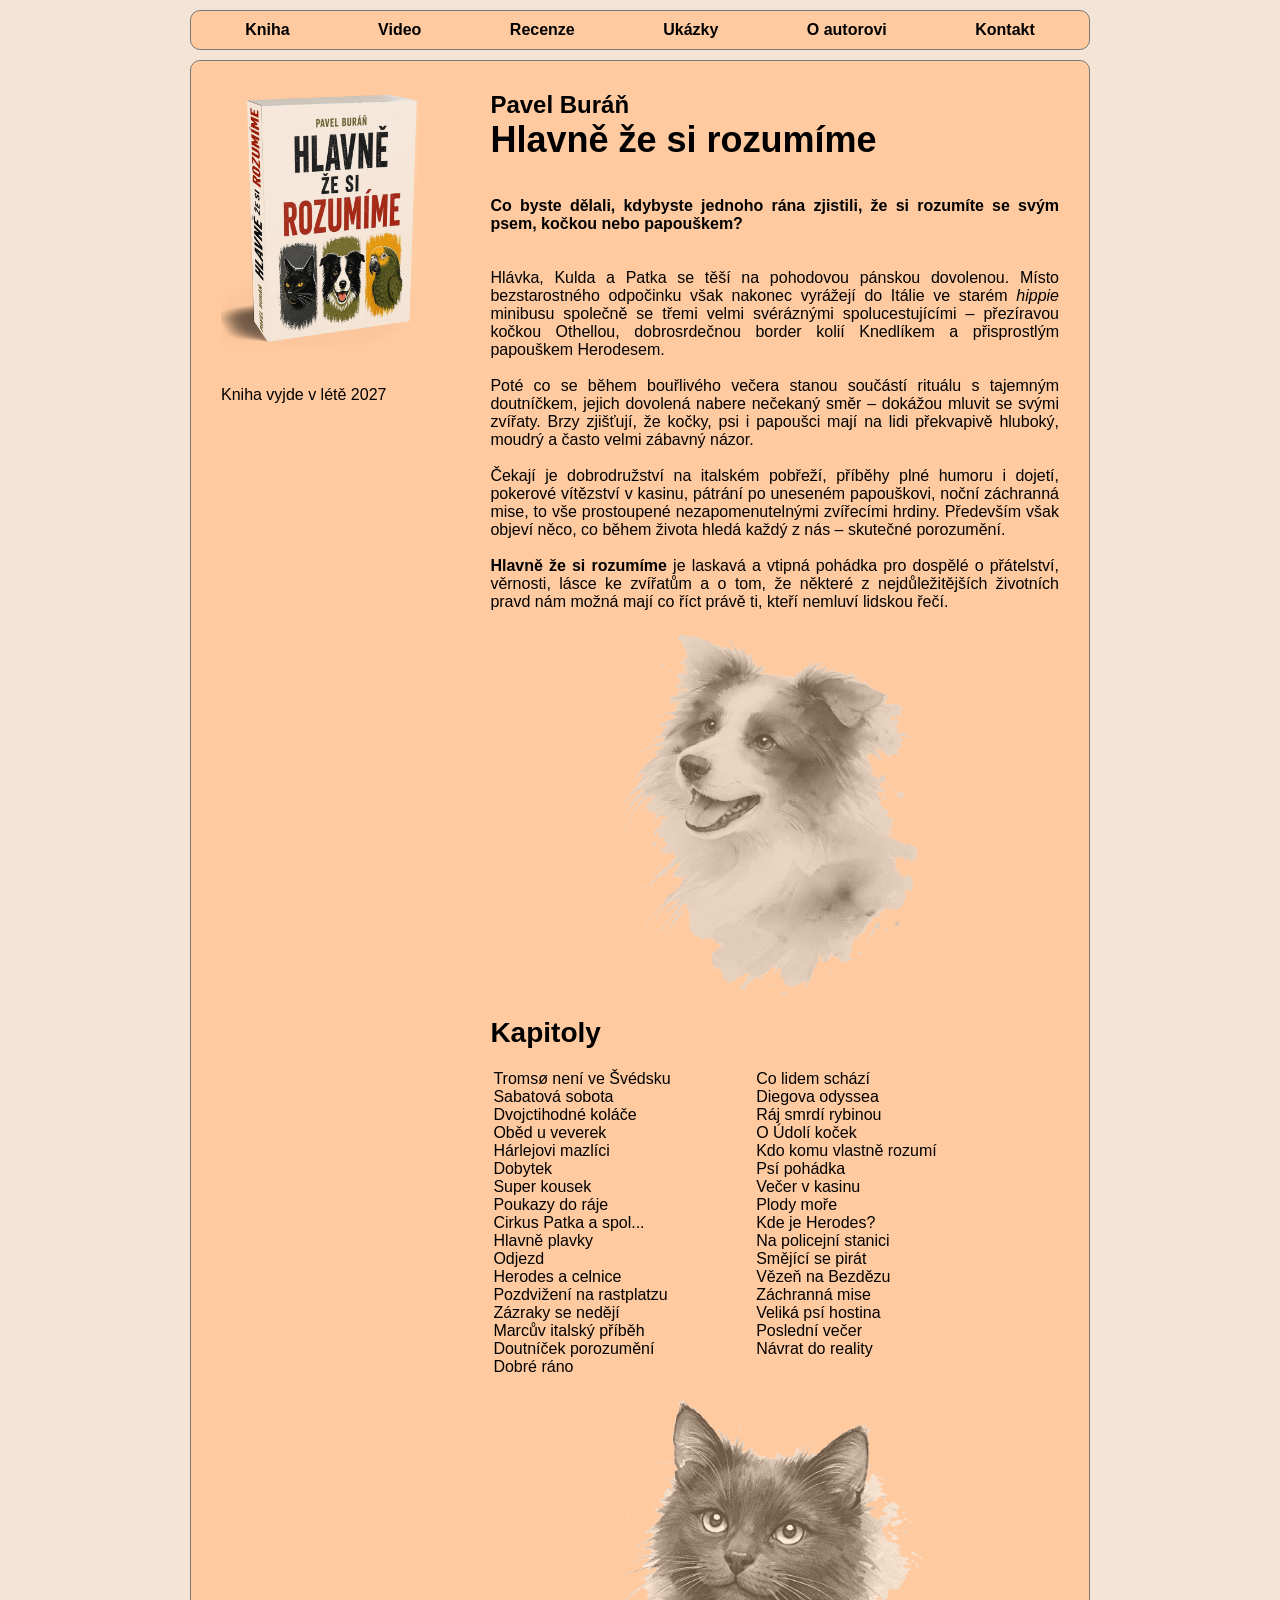
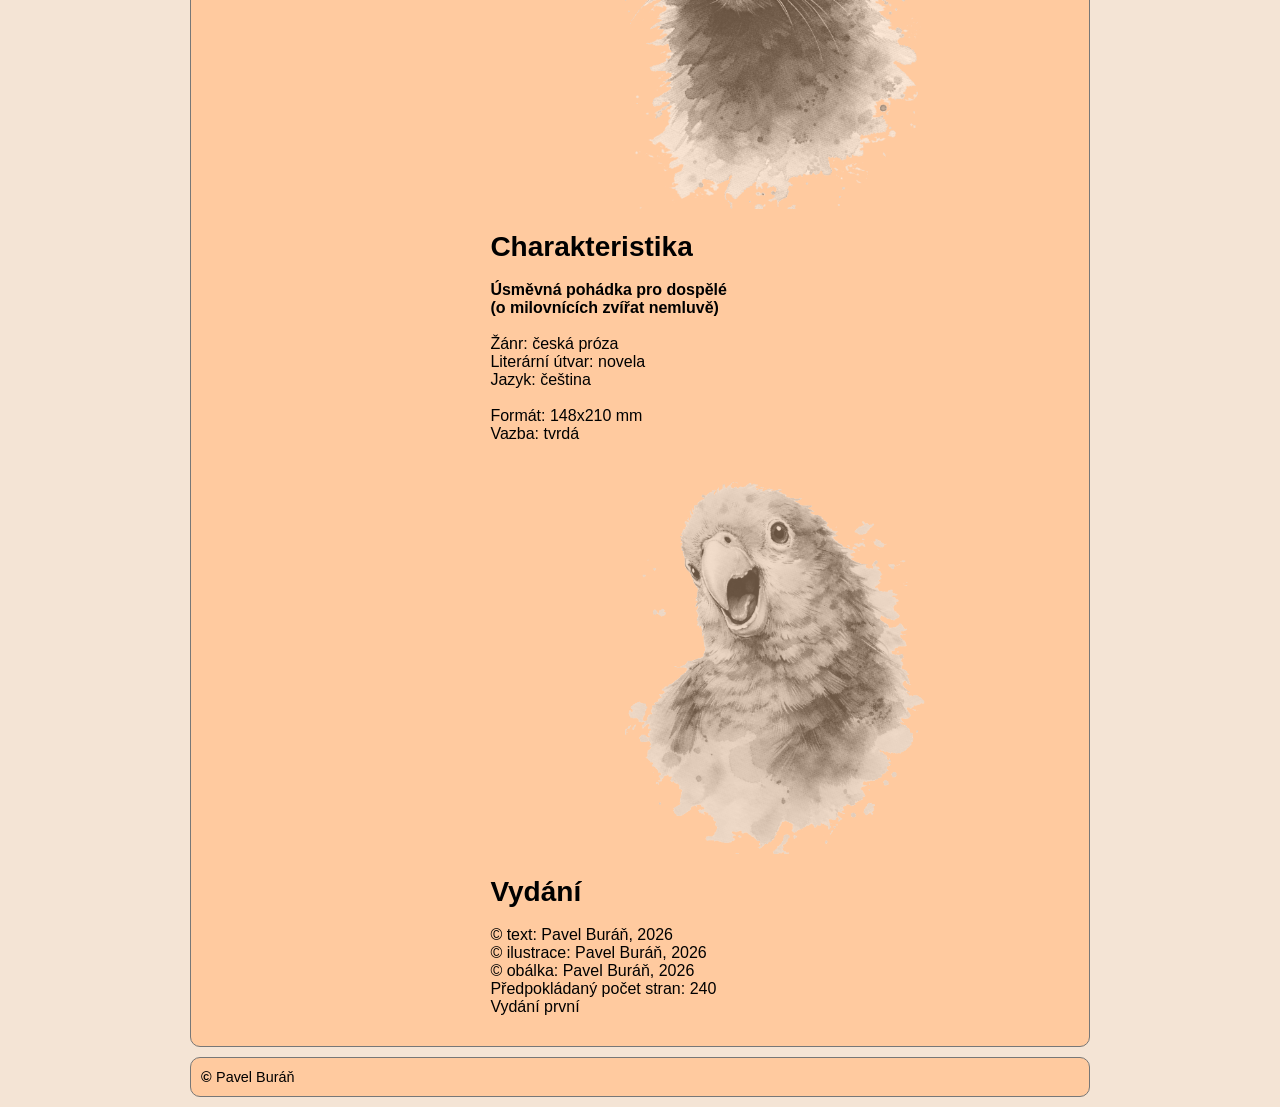
==== commit 6aac792d: "Commit-013" ====
--- a/index.html
+++ b/index.html
@@ -18,8 +18,8 @@
 </head>
 <script src="javascript/include.js"></script>
 
-<div class="bg"></div>
-<div class="content" width="100%">
+<!-- <div class="bg"></div> -->
+<!-- <div class="content" width="100%"> -->
 
 <body>
 <center>
--- a/css/style.css
+++ b/css/style.css
@@ -1,49 +1,53 @@
 
 body {
-  font-family : Verdana, Geneva, Arial, Helvetica, sans-serif;
-  font-size   : 16px;
-  color       : #000000;
-  font-weight : normal;
-  margin      : 0px 0px 0px 0px;
-  padding     : 0px 0px 0px 0px;
-  spacing     : 0px;
+  font-family      : Verdana, Geneva, Arial, Helvetica, sans-serif;
+  font-size        : 16px;
+  color            : #000000;
+  font-weight      : normal;
+  margin           : 0px 0px 0px 0px;
+  padding          : 0px 0px 0px 0px;
+  spacing          : 0px;
+  background-color : #F4E4D5;
+  margin           : 10px 10px 10px 10px;
 }
 
 /* Mobile defaults */
-@media (max-width: 600px) {
-  .content{
-    position : relative;
-    margin   : 10px 10px 10px 10px;
-  }
-  .bg {
+/* @media (max-width: 600px) { */
+  /* .content{ */
+    /* position : relative; */
+    /* margin   : 10px 10px 10px 10px; */
+    /* /* background-color : #F4E4D5; */ */
+  /* } */
+  /* .bg { */
     /* background-image  : url('../images/panorama.jpg'); */
     /* background-repeat : no-repeat; */
     /* background-size   : cover; */
-    height           : 100vh;
-    width            : 100vw;
-    margin           : -10px 0px 0px 0px;
-    position         : fixed;
-    background-color : #F4E4D5;
-  }
-}
+    /* height           : 100vh; */
+    /* width            : 100vw; */
+    /* margin           : -10px 0px 0px 0px; */
+    /* position         : fixed; */
+    /* background-color : #F4E4D5; */
+  /* } */
+/* } */
 
 /* Desktop from 601 px */
-@media (min-width: 601px) {
-  .content{
-    position : relative;
-    margin   : 30px 30px 30px 30px;
-  }
-  .bg {
+/* @media (min-width: 601px) { */
+  /* .content{ */
+    /* position : relative; */
+    /* margin   : 30px 30px 30px 30px; */
+    /* /* background-color : #F4E4D5; */ */
+  /* } */
+  /* .bg { */
     /* background-image  : url('../images/panorama.jpg'); */
     /* background-repeat : no-repeat; */
     /* background-size   : cover; */
-    height           : 100vh;
-    width            : 100vw;
-    margin           : -30px 0px 0px 0px;
-    position         : fixed;
-    background-color : #F4E4D5;
-  }
-}
+    /* height           : 100vh; */
+    /* width            : 100vw; */
+    /* margin           : -30px 0px 0px 0px; */
+    /* position         : fixed; */
+    /* background-color : #F4E4D5; */
+  /* } */
+/* } */
 
 A {
   font-family     : Verdana, Geneva, Arial, Helvetica, sans-serif;
@@ -263,6 +267,7 @@
 }
 
 nav {
+  font-size        : 24px;
   border-left      : 1px solid #777777;
   border-right     : 1px solid #777777;
   border-top       : 1px solid #777777;
@@ -287,13 +292,13 @@
 
 nav a {
   display         : inline-block;
-  line-height     : 2;
+  line-height     : 1.5;
   text-decoration : none;
 }
 
 nav ul li ul {
   position      : absolute;
-  margin        : 0px 0px 0px 20px;
+  margin        : 0px 0px 0px 0px;
   background    : #ffffff;
   border-radius : 10px;
   left          : -300;
@@ -303,6 +308,7 @@
 nav ul li ul li {
   display  : list-item;
   position : relative;
+  margin   : 0px 20px 0px 0px;
 }
 
 nav ul li:focus > ul, nav ul li:active > ul {
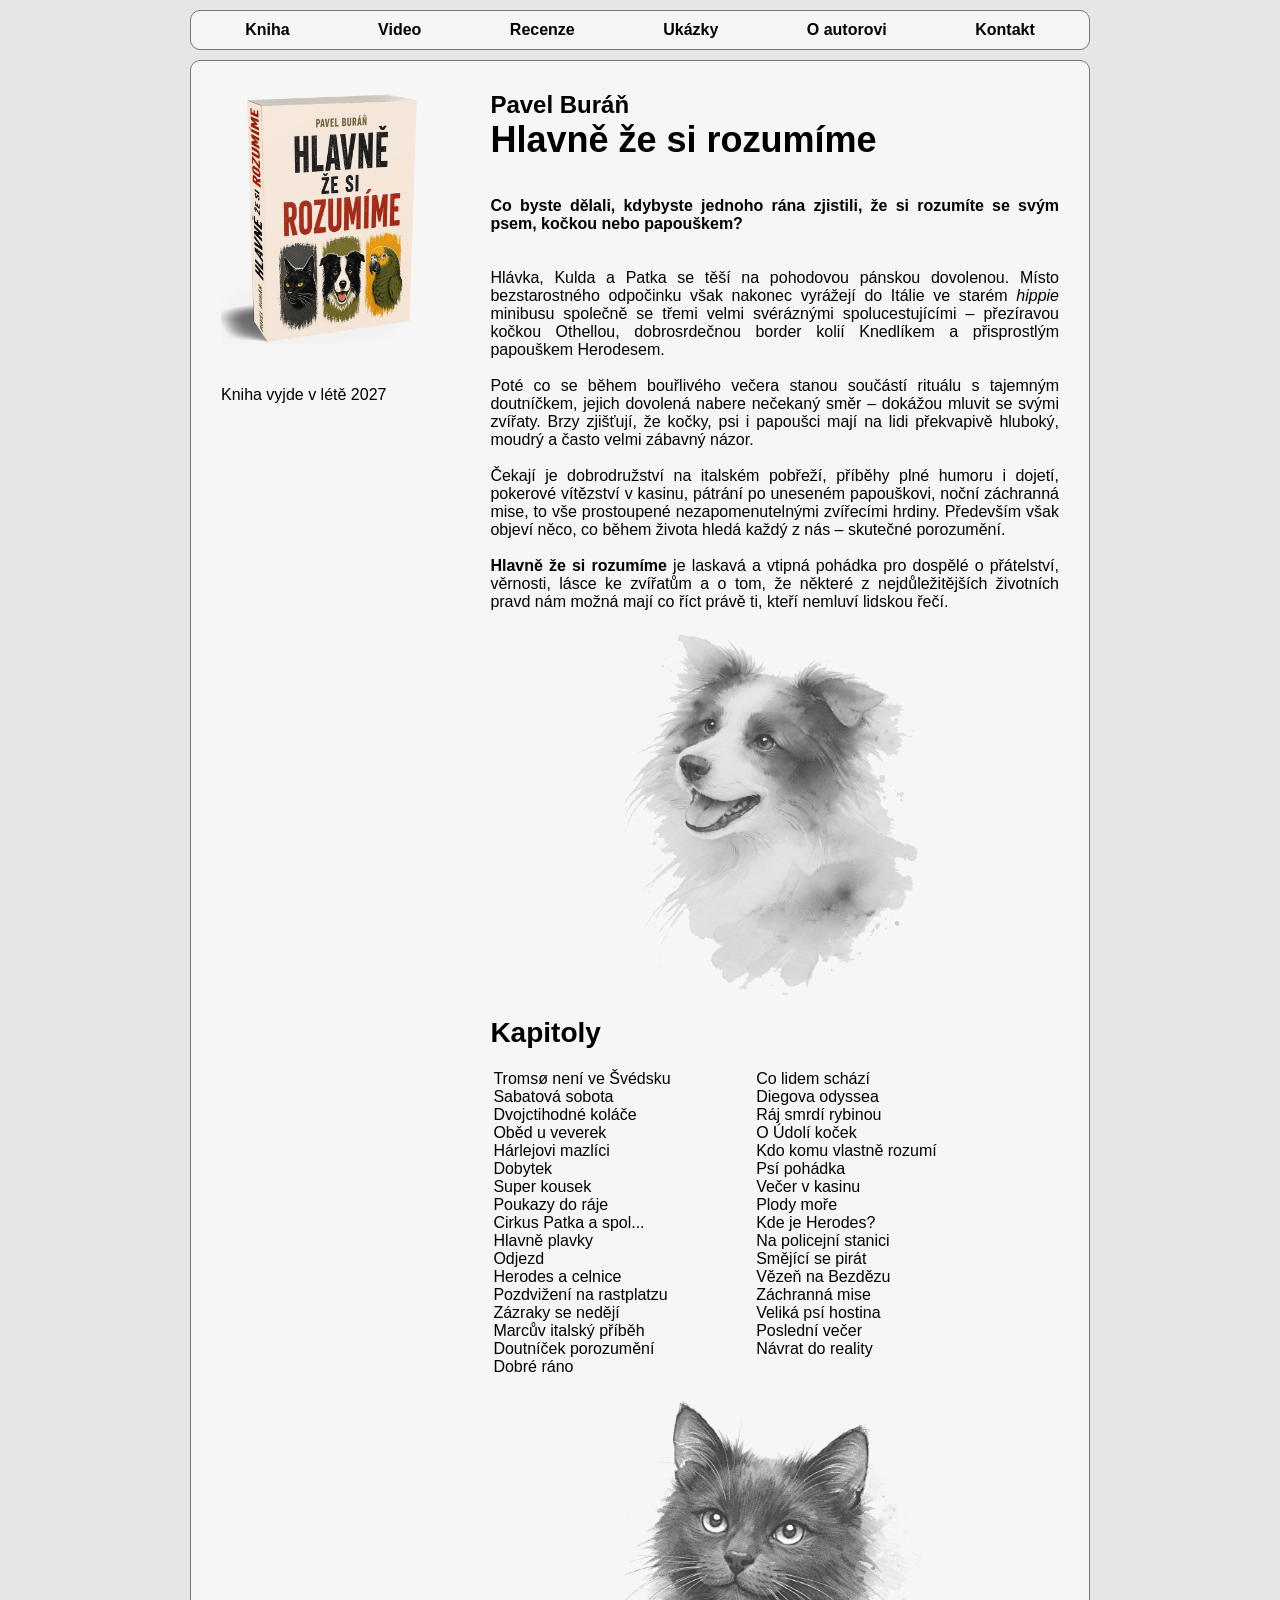
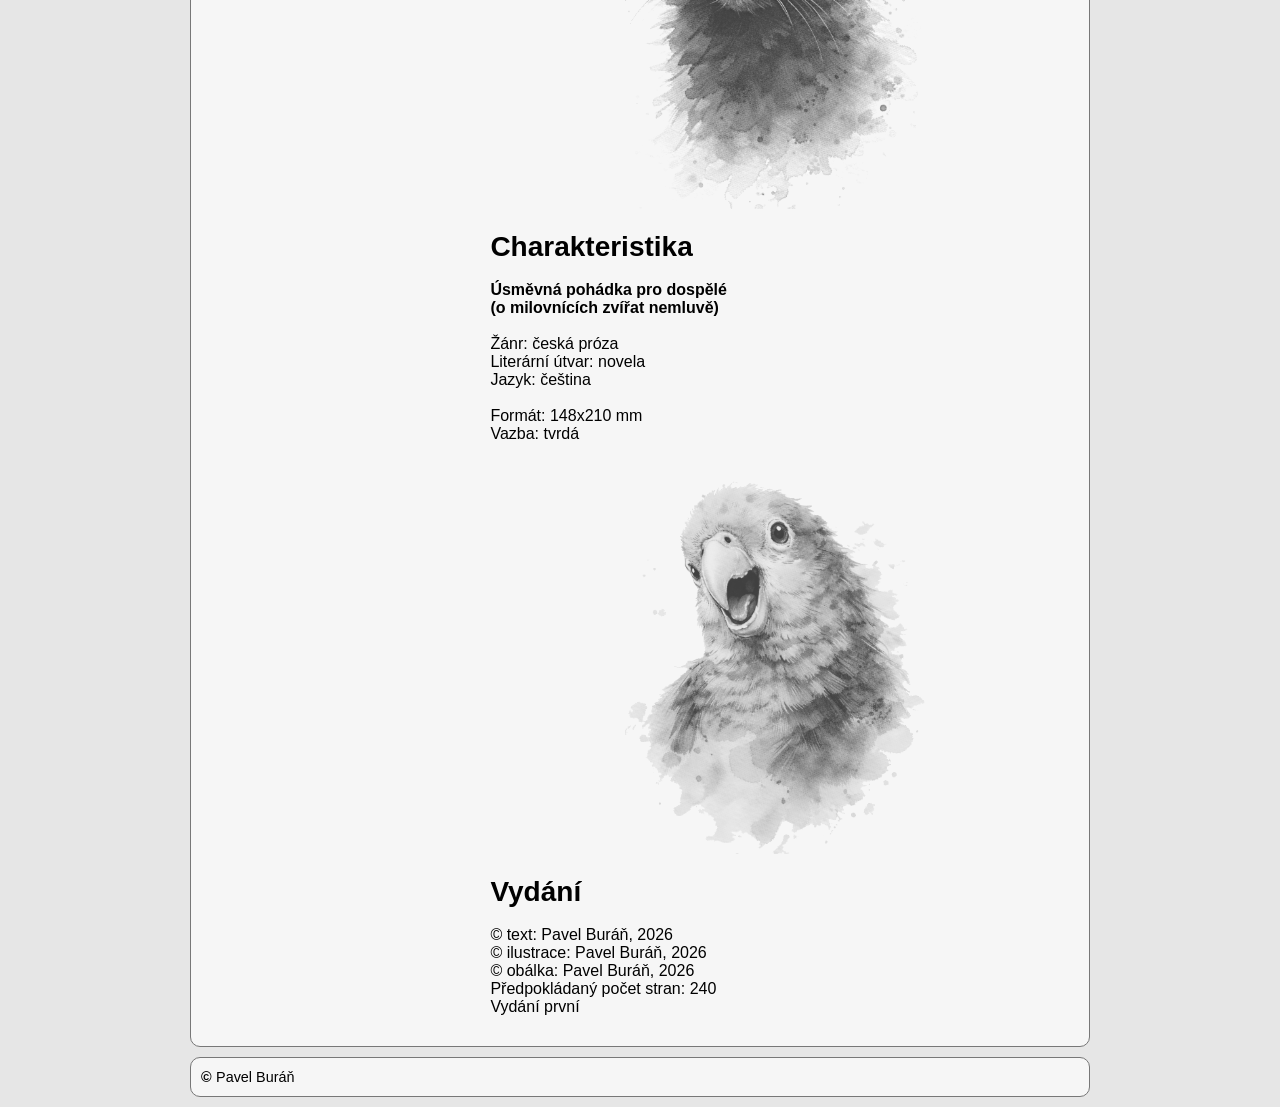
==== commit 4387afe1: "Commit-014" ====
--- a/index.html
+++ b/index.html
@@ -39,7 +39,7 @@
         <br><font style="font-size:16px"><div data-include="text/aboutbook.txt"></div></font>
       </div>
       <br>
-      <center><img width="300" src="images/borderkasmall.png" alt="" style="border:0px;opacity:0.6" /></center>
+      <center><img width="300" src="images/borderkasmall.png" alt="" style="border:0px;opacity:0.75" /></center>
       <br>
       <font style="font-size:28px"><b>Kapitoly</b></font><br>
       <br>
@@ -54,13 +54,13 @@
         </tr>
       </table>
       <br>
-      <center><img width="300" src="images/kockasmall.png" alt="" style="border:0px;opacity:0.6" /></center>
+      <center><img width="300" src="images/kockasmall.png" alt="" style="border:0px;opacity:0.75" /></center>
       <br>
       <font style="font-size:28px"><b>Charakteristika</b></font><br>
       <br>
       <font style="font-size:16px"><div data-include="text/bookinfo.txt"></div></font><br>
       <br>
-      <center><img width="300" src="images/papouchsmall.png" alt="" style="border:0px;opacity:0.6" /></center>
+      <center><img width="300" src="images/papouchsmall.png" alt="" style="border:0px;opacity:0.75" /></center>
       <br>
       <font style="font-size:28px"><b>Vydání</b></font><br>
       <br>
@@ -82,7 +82,7 @@
         <br><font style="font-size:24px"><div data-include="text/aboutbook.txt"></div></font>
       </div>
       <br>
-      <center><img width="300" src="images/borderkasmall.png" alt="" style="border:0px;opacity:0.6" /></center>
+      <center><img width="300" src="images/borderkasmall.png" alt="" style="border:0px;opacity:0.75" /></center>
       <br>
       <font style="font-size:28px"><b>Kapitoly</b></font><br>
       <br>
@@ -97,13 +97,13 @@
         </tr>
       </table>
       <br>
-      <center><img width="300" src="images/kockasmall.png" alt="" style="border:0px;opacity:0.6" /></center>
+      <center><img width="300" src="images/kockasmall.png" alt="" style="border:0px;opacity:0.75" /></center>
       <br>
       <font style="font-size:28px"><b>Charakteristika</b></font><br>
       <br>
       <font style="font-size:24px"><div data-include="text/bookinfo.txt"></div></font><br>
       <br>
-      <center><img width="300" src="images/papouchsmall.png" alt="" style="border:0px;opacity:0.6" /></center>
+      <center><img width="300" src="images/papouchsmall.png" alt="" style="border:0px;opacity:0.75" /></center>
       <br>
       <font style="font-size:28px"><b>Vydání</b></font><br>
       <br>
--- a/css/style.css
+++ b/css/style.css
@@ -7,7 +7,9 @@
   margin           : 0px 0px 0px 0px;
   padding          : 0px 0px 0px 0px;
   spacing          : 0px;
-  background-color : #F4E4D5;
+  /* background-color : #F4E4D5; */
+  /* background-color : #EEEEEE; */
+  background-color : #E6E6E6;
   margin           : 10px 10px 10px 10px;
 }
 
@@ -124,7 +126,8 @@
   margin           : 0px 0px 0px 0px;
   color            : #000000;
   margin-bottom    : 10px;
-  background-color : #FFCA9F;
+  /* background-color : #FFCA9F; */
+  background-color : #F6F6F6;
 }
 
 TABLE.main {
@@ -138,7 +141,8 @@
   margin           : 0px 0px 0px 0px;
   color            : #000000;
   margin-bottom    : 10px;
-  background-color : #FFCA9F;
+  /* background-color : #FFCA9F; */
+  background-color : #F6F6F6;
 }
 
 TABLE.footer {
@@ -151,7 +155,8 @@
   padding          : 0 0 0 0;
   margin           : 0px 0px 0px 0px;
   color            : #000000;
-  background-color : #FFCA9F;
+  /* background-color : #FFCA9F; */
+  background-color : #F6F6F6;
 }
 
 TABLE.noborder {
@@ -277,7 +282,8 @@
   margin           : 0px 0px 0px 0px;
   color            : #000000;
   margin-bottom    : 10px;
-  background-color : #FFCA9F;
+  /* background-color : #FFCA9F; */
+  background-color : #F6F6F6;
 }
 
 nav ul {
